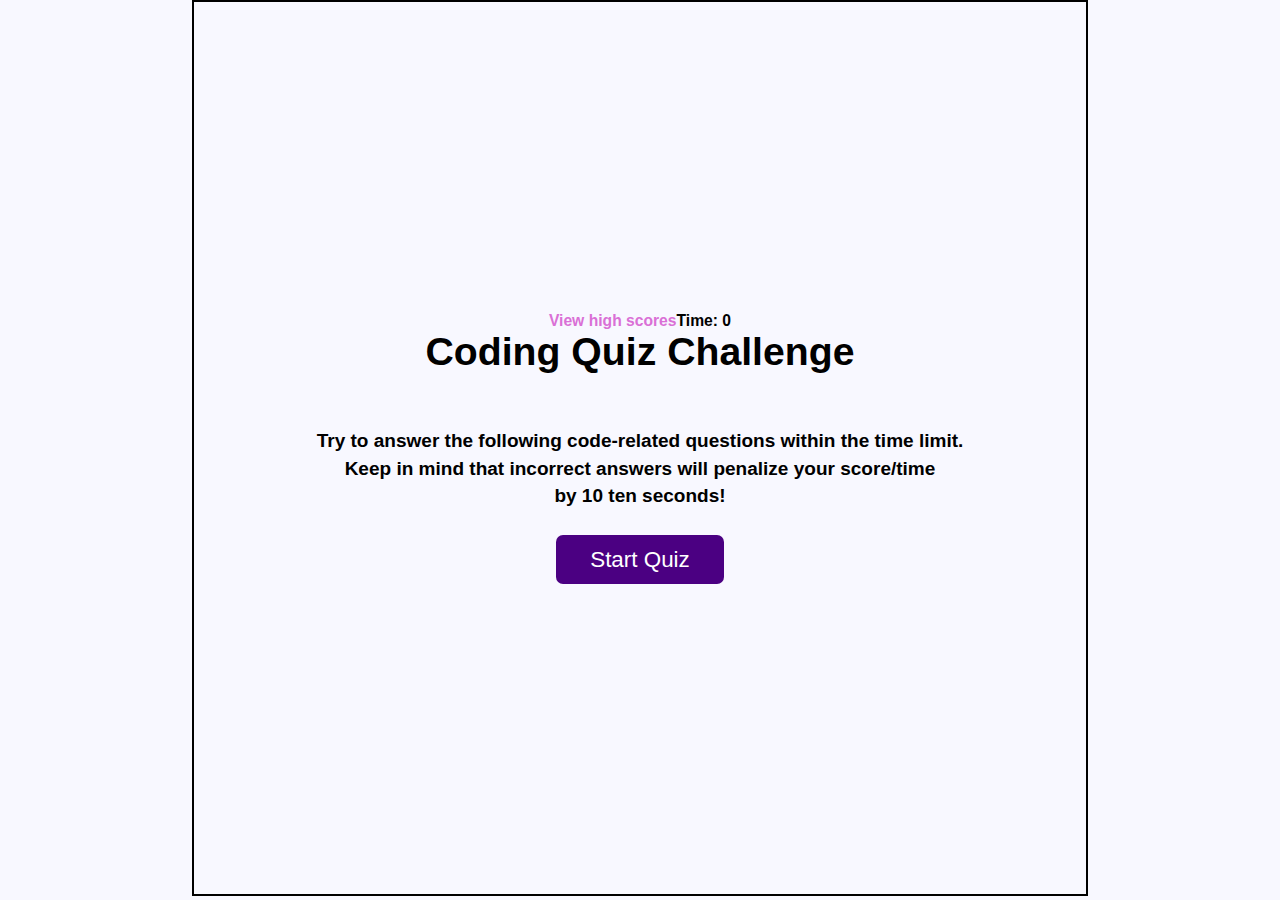
==== index.html @ 501dec71 "Adding Files to Repository" ====
<!DOCTYPE html>
<html lang="en">

<head>
    <meta charset="UTF-8">
    <meta http-equiv="X-UA-Compatible" content="IE=edge">
    <meta name="viewport" content="width=device-width, initial-scale=1.0">
    <title>Quiz Start Page</title>
    <link rel="stylesheet" href="/Assets/homepage.css">
</head>

<body>
    <div class="container">
        <div id="home" class="flex-center flex-column">
            <div id="hud">
                <h4 id="highScores" href="/highScores.html">View high scores</h4>
                <h4>Time: 0</h4>
            </div>

            <h1>Coding Quiz Challenge</h1>
            <h3>Try to answer the following code-related questions within the time limit.</h3>
            <h3>Keep in mind that incorrect answers will penalize your score/time</h3>
            <h3>by 10 ten seconds!</h3>
            <a class="button" href="/game.html">Start Quiz</a>
        </div>
    </div>


    <script src="/Assets/game.js"></script>
</body>

</html>
---- Assets/homepage.css ----
:root {
    background-color: ghostwhite;
    font-size: 70%;
}

*{
    box-sizing: border-box;
    font-family: Arial, Helvetica, sans-serif;
    margin: 0;
    padding: 0;
    color: black;
}

.container {
    width: 100vw;
    height: 70vw;
    padding: 4rem;
    display: flex;
    justify-content: center;
    align-items: center;
    max-width: 80rem;
    margin: 0 auto;
    border: 2px solid black;
    border-radius: px;
}

.flex-column {
    display: flex;
    flex-direction: column;
}

.flex-center {
    justify-content: center;
    align-items: center;
}

.text-center {
    text-align: center;
}

h1 {
    font-size: 3.5rem;
    color: black;
    margin-bottom: 5rem;
    font-weight: 750;
}

h3 {
    font-size: 1.7rem;
    color: black;
    margin-bottom: .5rem;
    font-weight: 700;
}

#hud {
    font-size: 1.4rem;
    display: flex;
}

#highScores {
    color: orchid
}

.button {
    text-decoration: none;
    font-size: 2rem;
    padding: 1rem;
    width: 15rem;
    text-align: center;
    margin-top: 2rem;
    background-color: indigo;
    color: white;
    border-radius: 7px;
}

.button:hover {
    cursor: pointer;
    background-color: orchid;
}
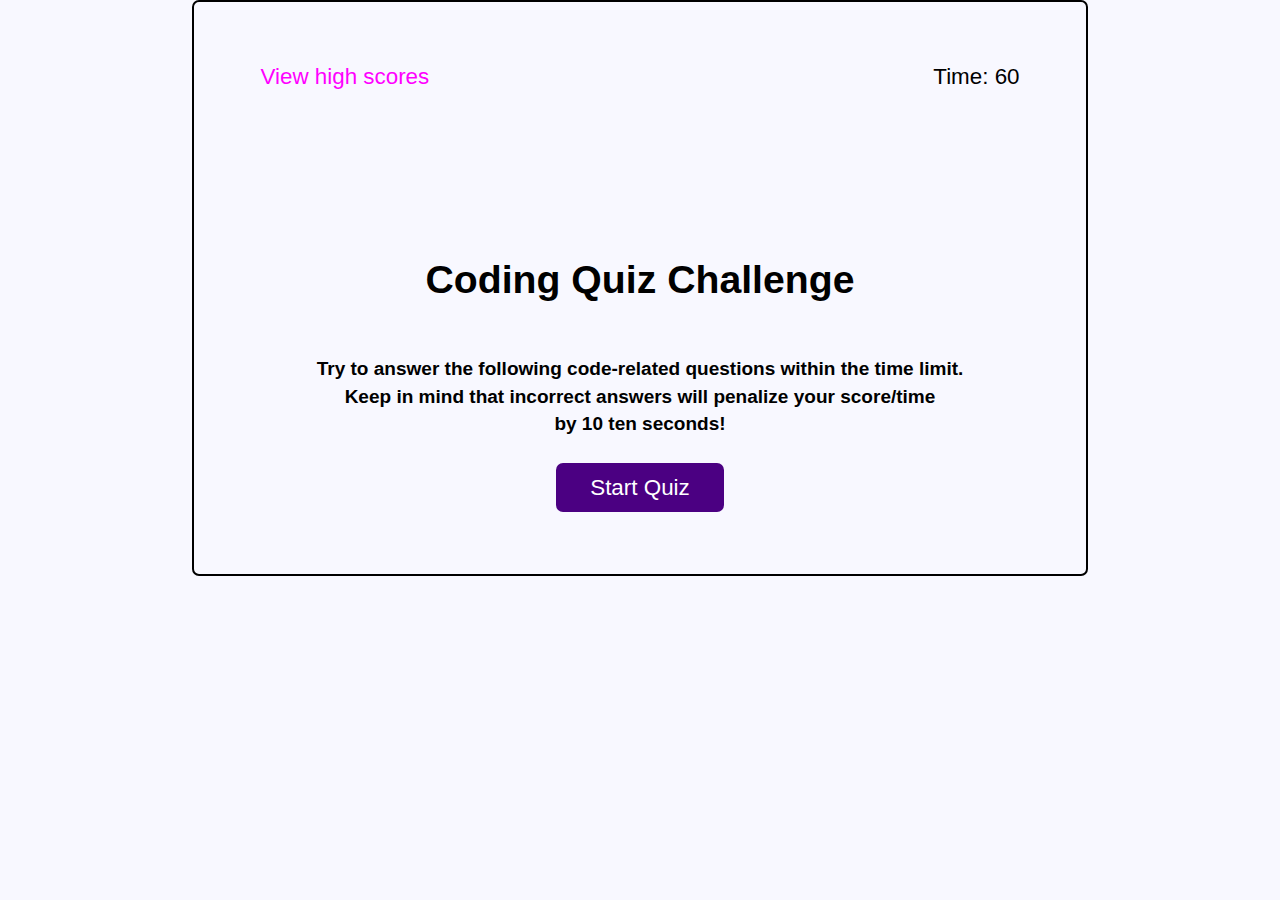
==== commit d89d4060: "Added file folders and cleaned up CSS links" ====
--- a/index.html
+++ b/index.html
@@ -6,17 +6,20 @@
     <meta http-equiv="X-UA-Compatible" content="IE=edge">
     <meta name="viewport" content="width=device-width, initial-scale=1.0">
     <title>Quiz Start Page</title>
-    <link rel="stylesheet" href="/Assets/homepage.css">
+    <link rel="stylesheet" href="/Assets/CSS/homepage.css">
 </head>
 
 <body>
     <div class="container">
         <div id="home" class="flex-center flex-column">
             <div id="hud">
-                <h4 id="highScores" href="/highScores.html">View high scores</h4>
-                <h4>Time: 0</h4>
+                <a class="hud-main-text" id="link" href="/highScores.html">View high scores</a>
+                <p class="hud-main-text" id="countdownTimer">Time: 60</p>
+                
             </div>
-
+            <div id="hud-item">
+                <p class="hud-prefix"></p>
+            </div>
             <h1>Coding Quiz Challenge</h1>
             <h3>Try to answer the following code-related questions within the time limit.</h3>
             <h3>Keep in mind that incorrect answers will penalize your score/time</h3>
@@ -26,7 +29,7 @@
     </div>
 
 
-    <script src="/Assets/game.js"></script>
+    <script src="/Assets/JavaScript/game.js"></script>
 </body>
 
 </html>--- a/Assets/CSS/homepage.css
+++ b/Assets/CSS/homepage.css
@@ -0,0 +1,86 @@
+:root {
+    background-color: ghostwhite;
+    font-size: 70%;
+}
+
+*{
+    box-sizing: border-box;
+    font-family: Arial, Helvetica, sans-serif;
+    margin: 0;
+    padding: 0;
+    color: black;
+}
+
+.container {
+    width: 100vw;
+    height: 45vw;
+    padding: 4rem;
+    display: flex;
+    justify-content: center;
+    align-items: center;
+    max-width: 80rem;
+    margin: 0 auto;
+    border: 2px solid black;
+    border-radius: 7px;
+}
+
+.flex-column {
+    display: flex;
+    flex-direction: column;
+}
+
+.flex-center {
+    justify-content: center;
+    align-items: center;
+}
+
+.text-center {
+    text-align: center;
+}
+
+h1 {
+    font-size: 3.5rem;
+    color: black;
+    margin-bottom: 5rem;
+    font-weight: 750;
+}
+
+h3 {
+    font-size: 1.7rem;
+    color: black;
+    margin-bottom: .5rem;
+    font-weight: 700;
+}
+
+.hud-main-text {
+    font-size: 2rem;
+    text-decoration: none;
+}
+
+#link {
+    color: magenta;
+    padding-right: 45rem;
+    padding-bottom: 15rem;
+}
+#hud {
+    font-size: 1.4rem;
+    display: flex;
+    justify-content: space-between;
+}
+
+.button {
+    text-decoration: none;
+    font-size: 2rem;
+    padding: 1rem;
+    width: 15rem;
+    text-align: center;
+    margin-top: 2rem;
+    background-color: indigo;
+    color: white;
+    border-radius: 7px;
+}
+
+.button:hover {
+    cursor: pointer;
+    background-color: orchid;
+}